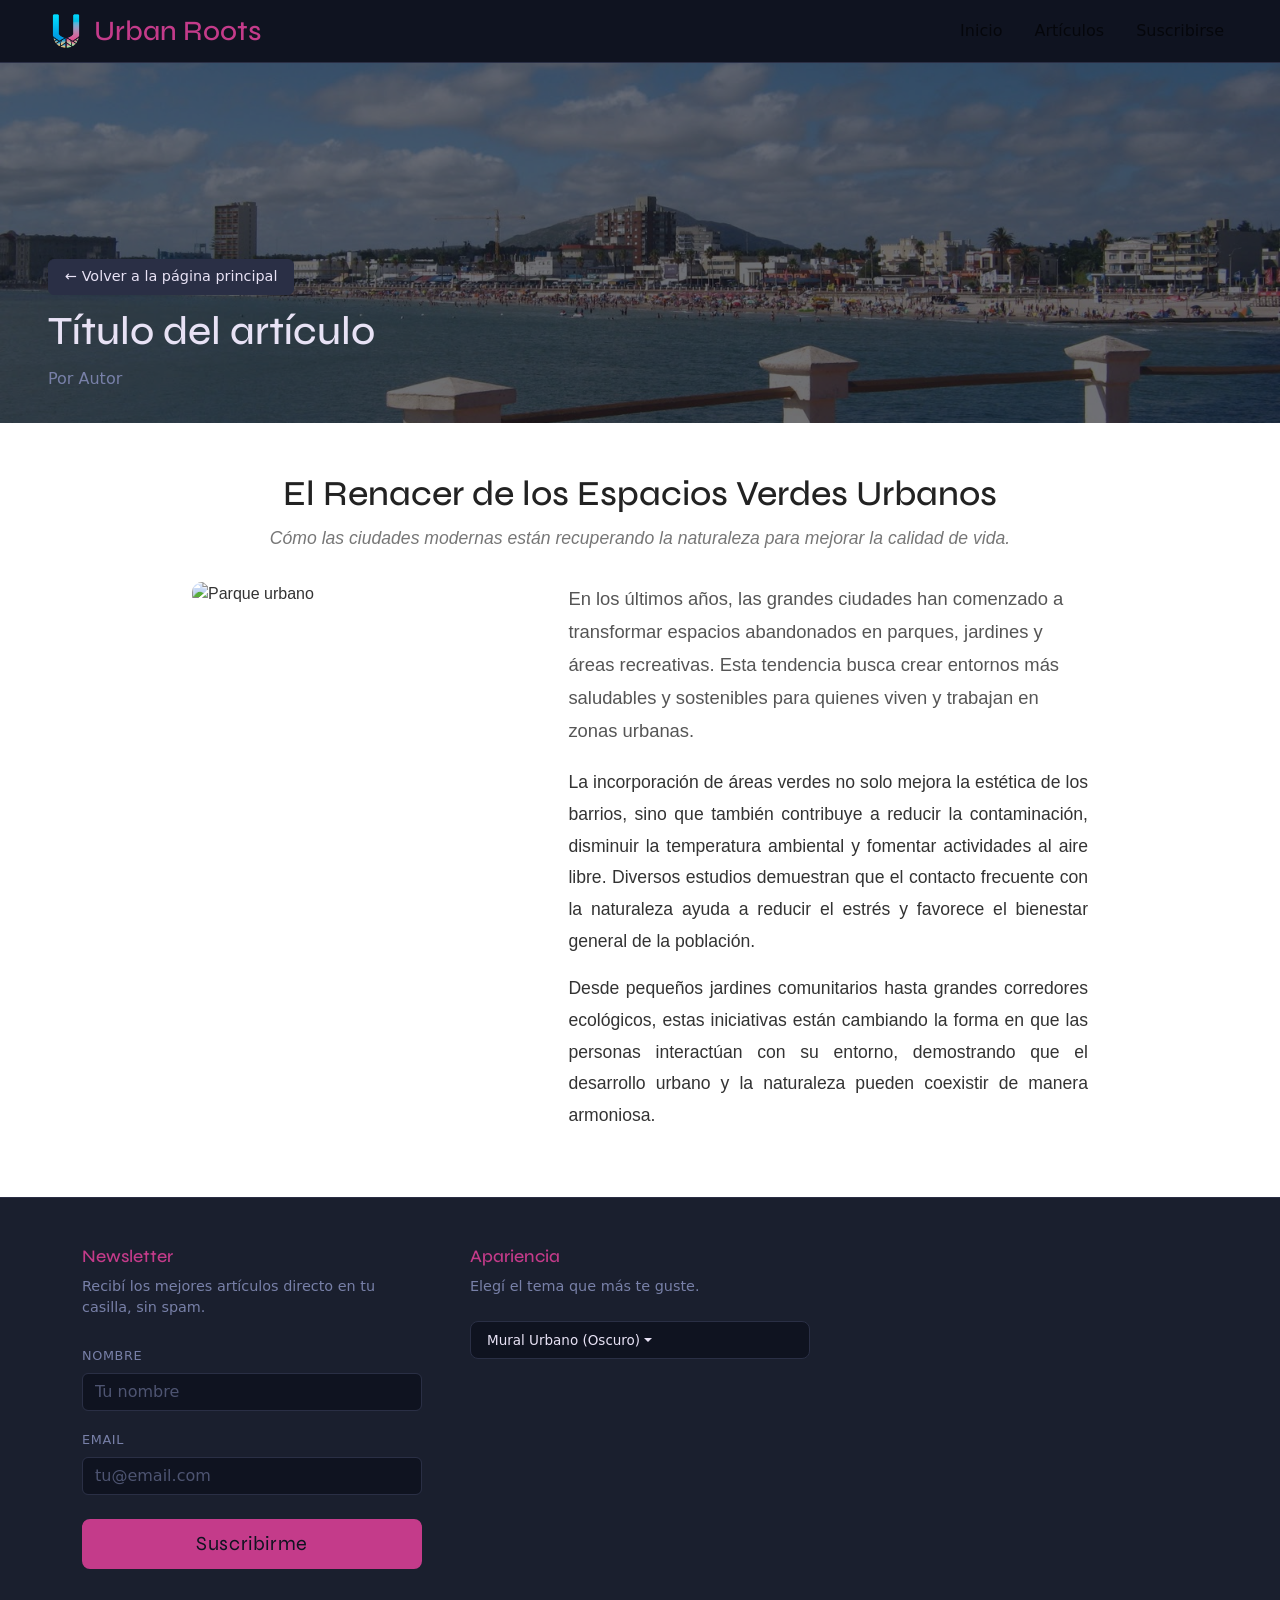
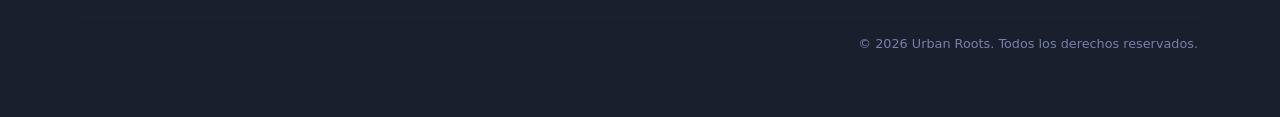
==== articulo.html @ 2d2e9ea9 "cuerpo del articulo" ====
<!doctype html>
<html lang="en">
  <head>
    <meta charset="UTF-8" />
    <meta name="viewport" content="width=device-width, initial-scale=1.0" />

    <link rel="stylesheet" href="css/global.css" />
    <link rel="stylesheet" href="css/article.css" />

    <link href="https://cdn.jsdelivr.net/npm/bootstrap@5.3.8/dist/css/bootstrap.min.css" rel="stylesheet" integrity="sha384-sRIl4kxILFvY47J16cr9ZwB07vP4J8+LH7qKQnuqkuIAvNWLzeN8tE5YBujZqJLB" crossorigin="anonymous" />

    <script src="./js/global.js"></script>
    <script src="./js/article.js"></script>

    <title>Artículo - Urban Roots</title>
  </head>
  <body>
    <!-- Header -->
    <header>
      <nav class="navbar navbar-expand-md px-5">
        <!-- Logo + Texto -->
        <div class="navbar-brand logo">
          <img src="img/logo.png" alt="Logo" />
          <h3>Urban Roots</h3>
        </div>

        <!-- Hamburguesa (tablet/mobile) -->
        <button class="navbar-toggler" type="button" data-bs-toggle="collapse" data-bs-target="#menu" aria-controls="menu" aria-expanded="false" aria-label="Abrir menú">
          <span class="navbar-toggler-icon"></span>
        </button>

        <!-- Menú -->
        <div class="collapse navbar-collapse" id="menu">
          <ul class="navbar-nav ms-auto gap-3">
            <li class="nav-item">
              <a class="nav-link" href="#inicio">Inicio</a>
            </li>
            <li class="nav-item">
              <a class="nav-link" href="#articulos">Artículos</a>
            </li>
            <li class="nav-item">
              <a class="nav-link" href="#sub-form">Suscribirse</a>
            </li>
          </ul>
        </div>
      </nav>
    </header>

    <!-- Banner -->
    <section class="article-banner" id="article-banner">
      <div class="article-banner-overlay"></div>
      <div class="article-banner-content">
        <a href="index.html" class="btn-volver">← Volver a la página principal</a>
        <h1 id="article-titulo">Título del artículo</h1>
        <p id="article-autor">Por Autor</p>
      </div>
    </section>

<div class="articulo">

    <div class="articulo-header">
        <h2>El Renacer de los Espacios Verdes Urbanos</h2>
        <div class="articulo-subtitulo">
            Cómo las ciudades modernas están recuperando la naturaleza para mejorar la calidad de vida.
        </div>
    </div>

    <div  id="cuerpo-articulo" class="articulo-body">

        <div class="articulo-imagen">
            <img src="https://images.unsplash.com/photo-1441974231531-c6227db76b6e?w=800" alt="Parque urbano">
        </div>

        <div class="articulo-contenido">

            <div class="articulo-introduccion">
                En los últimos años, las grandes ciudades han comenzado a transformar espacios abandonados en parques, jardines y áreas recreativas. Esta tendencia busca crear entornos más saludables y sostenibles para quienes viven y trabajan en zonas urbanas.
            </div>

            <p>
                La incorporación de áreas verdes no solo mejora la estética de los barrios, sino que también contribuye a reducir la contaminación, disminuir la temperatura ambiental y fomentar actividades al aire libre. Diversos estudios demuestran que el contacto frecuente con la naturaleza ayuda a reducir el estrés y favorece el bienestar general de la población.
            </p>

            <p>
                Desde pequeños jardines comunitarios hasta grandes corredores ecológicos, estas iniciativas están cambiando la forma en que las personas interactúan con su entorno, demostrando que el desarrollo urbano y la naturaleza pueden coexistir de manera armoniosa.
            </p>

        </div>

    </div>

</div>
    
    <!-- Footer -->
    <footer class="py-5">
      <div class="container">
        <div class="row g-5">
          <!-- Columna 1: Newsletter -->
          <div class="col-12 col-md-4" id="sub-form">
            <h2 class="title footer-col-title mb-2">Newsletter</h2>
            <p class="footer-muted mb-4">Recibí los mejores artículos directo en tu casilla, sin spam.</p>
            <div id="alertaNewsletter" class="mb-3"></div>
            <form id="formNewsletter" novalidate>
              <div class="mb-3">
                <label for="subNombre" class="form-label">Nombre</label>
                <input type="text" id="subNombre" name="subNombre" class="form-control" placeholder="Tu nombre" />
              </div>
              <div class="mb-4">
                <label for="subEmail" class="form-label">Email</label>
                <input type="email" id="subEmail" name="subEmail" class="form-control" placeholder="tu@email.com" />
              </div>
              <div class="d-grid">
                <button type="submit" class="btn btn-lg" id="btnSuscribir">Suscribirme</button>
              </div>
            </form>
          </div>
          <!-- Columna 2: Selector de tema -->
          <div class="col-12 col-md-4">
            <h2 class="title footer-col-title mb-2">Apariencia</h2>
            <p class="footer-muted mb-4">Elegí el tema que más te guste.</p>
            <div class="dropdown">
              <button class="btn btn-lg w-100 dropdown-toggle" id="dropdownTema" data-bs-toggle="dropdown" aria-expanded="false">Tema actual</button>
              <ul class="dropdown-menu w-100" aria-labelledby="dropdownTema">
                <li><h6 class="dropdown-header">Mural Urbano</h6></li>
                <li>
                  <a class="dropdown-item" href="#" data-tema="mural-dark">Oscuro</a>
                </li>
                <li>
                  <a class="dropdown-item" href="#" data-tema="mural-light">Claro</a>
                </li>
                <li><hr class="dropdown-divider" /></li>
                <li><h6 class="dropdown-header">Crepúsculo Rioplatense</h6></li>
                <li>
                  <a class="dropdown-item" href="#" data-tema="crepusculo-dark">Oscuro</a>
                </li>
                <li>
                  <a class="dropdown-item" href="#" data-tema="crepusculo-light">Claro</a>
                </li>
              </ul>
            </div>
          </div>
        </div>
        <hr class="footer-divider mt-5" />
        <p class="footer-copyright mt-3">© 2026 Urban Roots. Todos los derechos reservados.</p>
      </div>
    </footer>
  </body>
</html>
---- css/global.css ----
/* Importar fuentes del proyecto */
@import url("https://fonts.googleapis.com/css2?family=Inter:ital,opsz,wght@0,14..32,100..900;1,14..32,100..900&display=swap");
@import url("https://fonts.googleapis.com/css2?family=Inter:ital,opsz,wght@0,14..32,100..900;1,14..32,100..900&family=Syne:wght@400..800&display=swap");
@import url("https://fonts.googleapis.com/css2?family=Inter:ital,opsz,wght@0,14..32,100..900;1,14..32,100..900&family=Playfair+Display:ital,wght@0,400..900;1,400..900&family=Syne:wght@400..800&display=swap");

/* Quitar márgenes, padding y tamaños por defecto */
* {
  margin: 0;
  padding: 0;
  box-sizing: content-box;
}

/* Definir skins */
body[data-theme="mural-dark"] {
  --bg: #0f1320;
  --surface: #1a1f2e;
  --border: #2a2f45;
  --accent1: #c43b8a;
  --accent2: #b8e04a;
  --text: #e8e2f5;
  --muted: #7880a8;
  --font-title: "Syne", sans-serif;
}

body[data-theme="mural-light"] {
  --bg: #f4f2fa;
  --surface: #eceaf5;
  --border: #d5d0ec;
  --accent1: #8e1a6a;
  --accent2: #5a8000;
  --text: #0f1320;
  --muted: #505880;
  --font-title: "Syne", sans-serif;
}

body[data-theme="crepusculo-dark"] {
  --bg: #1c2230;
  --surface: #2c3442;
  --border: #3c4860;
  --accent1: #5bbfde;
  --accent2: #d4a847;
  --text: #eef2f8;
  --muted: #7890b0;
  --font-title: "Playfair Display", serif;
}

body[data-theme="crepusculo-light"] {
  --bg: #eef2f8;
  --surface: #e0e8f4;
  --border: #c0cedc;
  --accent1: #1a7a9c;
  --accent2: #9a7210;
  --text: #1c2230;
  --muted: #4a6080;
  --font-title: "Playfair Display", serif;
}


/* Configuración base del body */
body {
  scroll-behavior: smooth;
  font-family: "Inter", sans-serif;
  background-color: var(--bg);
  color: var(--text);
}

/* Aplicar fuente y color a todos los títulos */
h1,
h2,
h3,
h4,
h5,
h6 {
  font-family: var(--font-title);
  color: var(--text);
}

.title {
  color: var(--accent1);
}

p {
  font-size: 1.1rem;
}

strong {
  color: var(--accent2);
}

/* Header */
header {
  user-select: none;
  background-color: var(--bg);
  border-bottom: 1px solid var(--border);
  position: sticky;
  top: 0;
  z-index: 1000;
}

.logo {
  display: flex;
  align-items: center;
  gap: 0.6rem;
  text-decoration: none;
}

.logo img {
  width: 36px;
  height: 36px;
  object-fit: contain;
}

.logo h3 {
  color: var(--accent1);
  margin: 0;
  line-height: 1;
}

.navbar-collapse {
  transition: all 0.3s ease-in-out;
}

.nav-link {
  color: var(--text);
  border-radius: 6px;
}

.nav-link:hover {
  color: var(--text);
  background: var(--accent1);
}

.nav-link:focus {
  color: var(--text);
}

.navbar-nav .nav-link:active {
  color: var(--accent2);
}

.navbar-toggler {
  border-color: rgba(255, 255, 255, 0.2);
}

.navbar-toggler:focus {
  box-shadow: none;
}

.navbar-toggler-icon {
  background-image: url("data:image/svg+xml,%3csvg xmlns='http://www.w3.org/2000/svg' viewBox='0 0 30 30'%3e%3cpath stroke='rgba(240,237,230,0.85)' stroke-width='2' stroke-linecap='round' d='M4 7h22M4 15h22M4 23h22'/%3e%3c/svg%3e");
}

@media (max-width: 767px) {
  .navbar-nav .nav-link {
    text-align: center;
  }

  .navbar-collapse {
    margin-top: 0.75rem;
    border-top: 1px solid var(--border);
    padding-top: 0.5rem;
  }

  .navbar-collapse.show {
    box-shadow: 0 -1px 0 var(--border);
    padding-top: 0.5rem;
    margin-top: 0.75rem;
  }
}

/* Footer */
footer {
  background-color: var(--surface);
  border-top: 1px solid var(--border);
}

.footer-col-title {
  font-size: 1.1rem;
}

.footer-muted {
  color: var(--muted);
  font-size: 0.9rem;
}

footer .form-label {
  color: var(--muted);
  font-size: 0.8rem;
  text-transform: uppercase;
  letter-spacing: 0.05em;
}

footer .form-control {
  background-color: var(--bg);
  border-color: var(--border);
  color: var(--text);
}

footer .form-control:focus {
  background-color: var(--bg);
  border-color: var(--accent1);
  color: var(--text);
  box-shadow: 0 0 0 3px color-mix(in srgb, var(--accent1) 20%, transparent);
}

footer .form-control::placeholder {
  color: var(--muted);
  opacity: 0.6;
}

footer #btnSuscribir {
  background-color: var(--accent1);
  color: var(--bg);
  border: 2px solid var(--accent1);
  font-family: var(--font-title);
  letter-spacing: 0.03em;
  transition: all 0.25s ease-out;
}

footer #btnSuscribir:hover {
  background-color: transparent;
  color: var(--accent1);
}

footer #dropdownTema {
  background-color: var(--bg);
  border: 1px solid var(--border);
  color: var(--text);
  text-align: left;
  transition: border-color 0.2s ease;
  white-space: nowrap;
  font-size: 1.5vh;
}

footer #dropdownTema:hover,
footer #dropdownTema:focus {
  border-color: var(--accent1);
  color: var(--text);
  background-color: var(--bg);
  box-shadow: none;
}

footer .dropdown-menu {
  background-color: var(--surface);
  border-color: var(--border);
  overflow: hidden;
}

footer .dropdown-item {
  color: var(--text);
}

footer .dropdown-item:hover,
footer .dropdown-item.active {
  background-color: var(--accent1);
  color: var(--bg);
}

footer .dropdown-header {
  color: var(--muted);
  font-size: 0.75rem;
  text-transform: uppercase;
  letter-spacing: 0.06em;
}

footer .dropdown-divider {
  border-color: var(--border);
}

#alertaNewsletter {
  display: none;
}

.footer-divider {
  border-color: var(--border);
}

.footer-copyright {
  color: var(--muted);
  font-size: 0.8rem;
  text-align: right;
}
---- css/article.css ----
/* Banner */
.article-banner {
  position: relative;
  width: 100%;
  min-height: 40vh;
  background-image: url('../img/banner-placeholder.jpg');
  background-size: cover;
  background-position: center;
  display: flex;
  align-items: flex-end;
}

.article-banner-overlay {
  position: absolute;
  inset: 0;
  background-color: var(--bg);
  opacity: 0.6;
}

.article-banner-content {
  position: relative;
  z-index: 1;
  padding: 2rem 3rem;
  display: flex;
  flex-direction: column;
  gap: 0.75rem;
}

.btn-volver {
  display: inline-block;
  color: var(--text);
  text-decoration: none;
  background: var(--border);
  border: 1px solid var(--border);
  padding: 0.4rem 1rem;
  border-radius: 6px;
  font-size: 0.9rem;
  width: fit-content;
  transition: all 0.2s ease;
}

.btn-volver:hover {
  border-color: var(--accent1);
  color: var(--accent1);
}

.article-banner h1 {
  color: var(--text);
  font-size: 2.5rem;
  margin: 0;
}

.article-banner p {
  color: var(--muted);
  margin: 0;
  font-size: 1rem;
}

.articulo{
    width: 70%;
    margin: 50px auto;
    font-family: Arial, Helvetica, sans-serif;
    color: #333;
}

.articulo-header{
    text-align: center;
    margin-bottom: 30px;
}

.articulo-header h2{
    font-size: 2.2rem;
    margin-bottom: 10px;
    color: #222;
}

.articulo-subtitulo{
    font-size: 1.1rem;
    color: #777;
    font-style: italic;
}

.articulo-body{
    display: flex;
    gap: 30px;
    align-items: flex-start;
}

.articulo-imagen{
    width: 40%;
}

.articulo-imagen img{
    width: 100%;
    border-radius: 10px;
    display: block;
}

.articulo-contenido{
    width: 60%;
}

.articulo-introduccion{
    font-size: 1.15rem;
    line-height: 1.8;
    margin-bottom: 20px;
    color: #555;
}

.articulo-contenido p{
    line-height: 1.8;
    text-align: justify;
}

@media(max-width: 768px){
    .articulo-container{
        width: 90%;
    }

    .articulo-body{
        flex-direction: column;
    }

    .articulo-imagen,
    .articulo-contenido{
        width: 100%;
    }
}
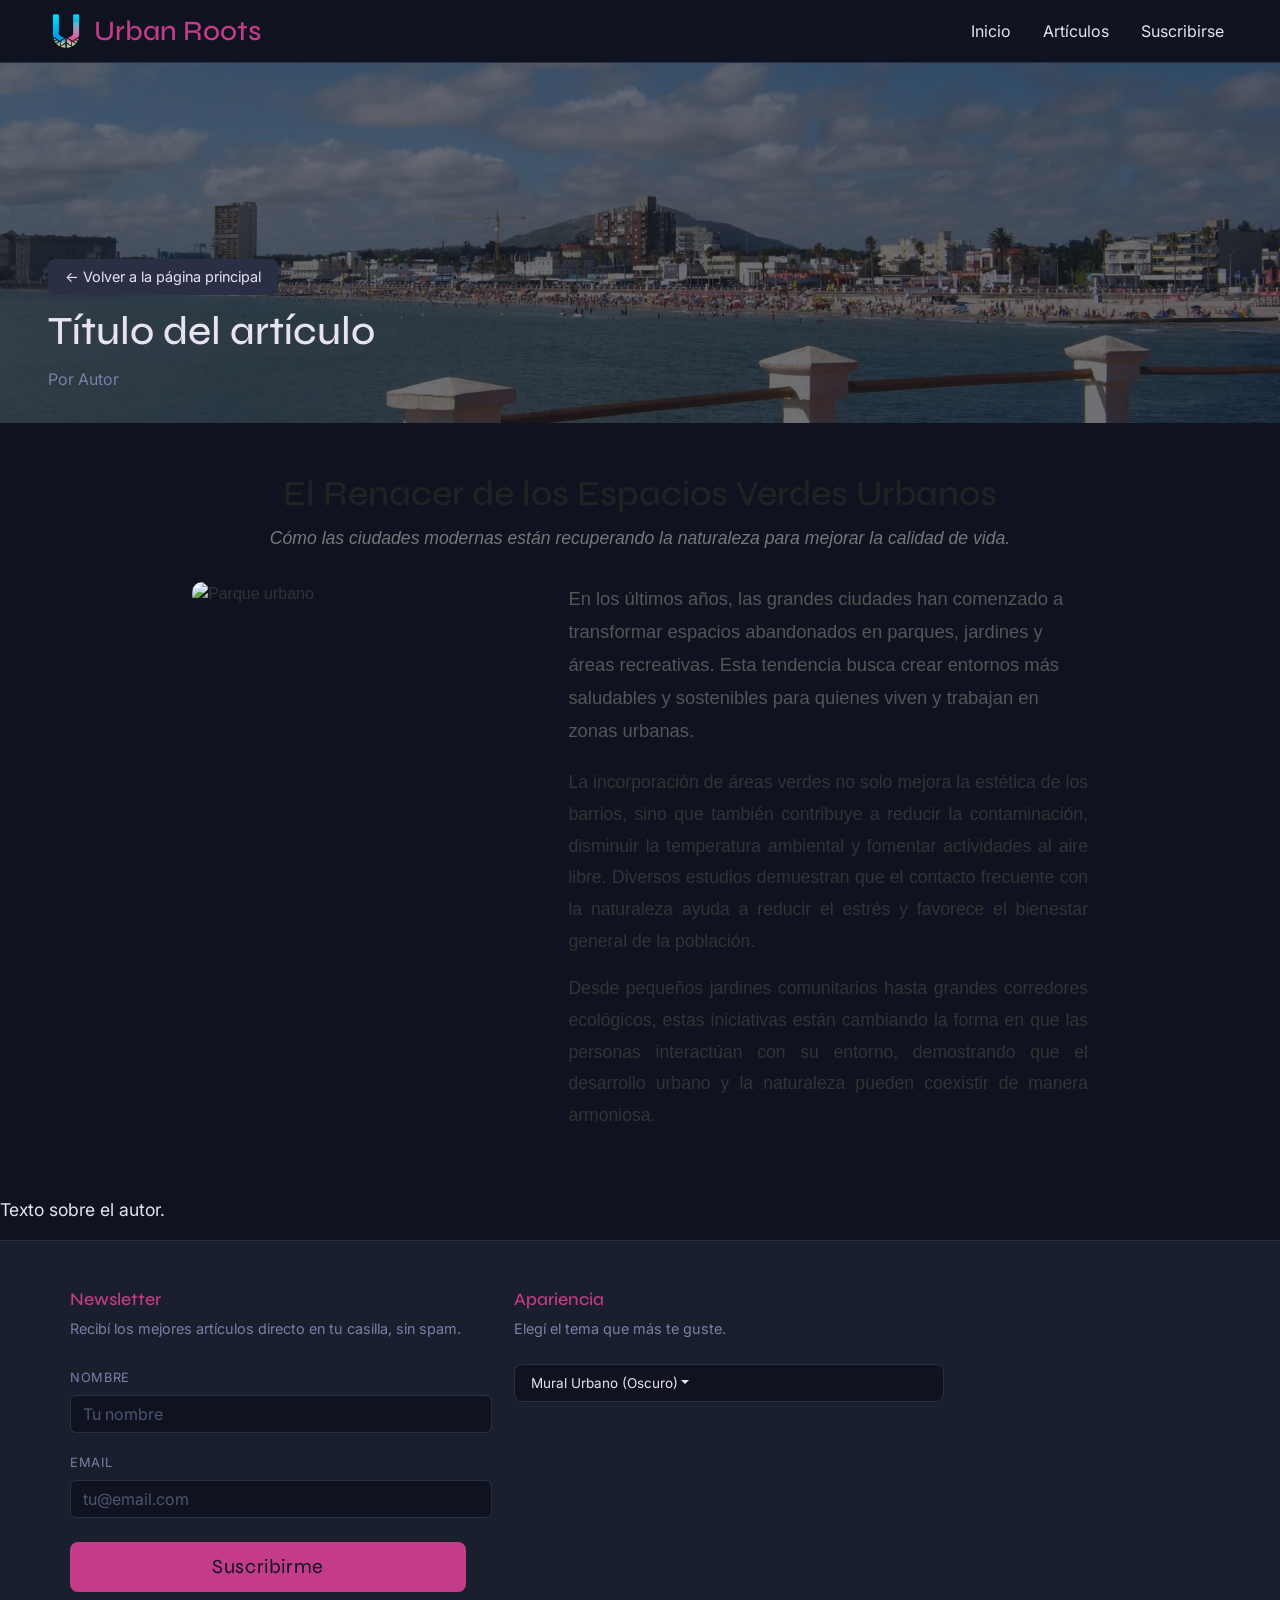
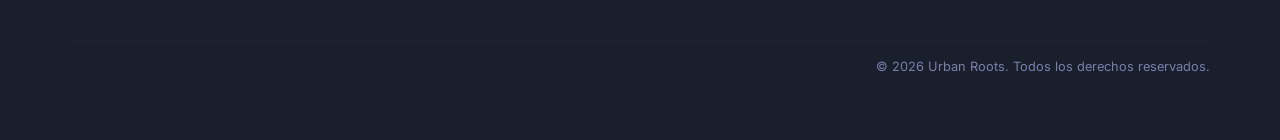
==== commit 9e872efc: "Arreglos de articulo y sobre autor" ====
--- a/articulo.html
+++ b/articulo.html
@@ -4,10 +4,10 @@
     <meta charset="UTF-8" />
     <meta name="viewport" content="width=device-width, initial-scale=1.0" />
 
+    <link href="https://cdn.jsdelivr.net/npm/bootstrap@5.3.8/dist/css/bootstrap.min.css" rel="stylesheet" integrity="sha384-sRIl4kxILFvY47J16cr9ZwB07vP4J8+LH7qKQnuqkuIAvNWLzeN8tE5YBujZqJLB" crossorigin="anonymous" />
+
     <link rel="stylesheet" href="css/global.css" />
     <link rel="stylesheet" href="css/article.css" />
-
-    <link href="https://cdn.jsdelivr.net/npm/bootstrap@5.3.8/dist/css/bootstrap.min.css" rel="stylesheet" integrity="sha384-sRIl4kxILFvY47J16cr9ZwB07vP4J8+LH7qKQnuqkuIAvNWLzeN8tE5YBujZqJLB" crossorigin="anonymous" />
 
     <script src="./js/global.js"></script>
     <script src="./js/article.js"></script>
@@ -56,41 +56,35 @@
       </div>
     </section>
 
-<div class="articulo">
+    <div class="articulo">
+      <div class="articulo-header">
+        <h2>El Renacer de los Espacios Verdes Urbanos</h2>
+        <div class="articulo-subtitulo">Cómo las ciudades modernas están recuperando la naturaleza para mejorar la calidad de vida.</div>
+      </div>
 
-    <div class="articulo-header">
-        <h2>El Renacer de los Espacios Verdes Urbanos</h2>
-        <div class="articulo-subtitulo">
-            Cómo las ciudades modernas están recuperando la naturaleza para mejorar la calidad de vida.
-        </div>
-    </div>
-
-    <div  id="cuerpo-articulo" class="articulo-body">
-
+      <div id="cuerpo-articulo" class="articulo-body">
         <div class="articulo-imagen">
-            <img src="https://images.unsplash.com/photo-1441974231531-c6227db76b6e?w=800" alt="Parque urbano">
+          <img src="https://images.unsplash.com/photo-1441974231531-c6227db76b6e?w=800" alt="Parque urbano" />
         </div>
 
         <div class="articulo-contenido">
+          <div class="articulo-introduccion">En los últimos años, las grandes ciudades han comenzado a transformar espacios abandonados en parques, jardines y áreas recreativas. Esta tendencia busca crear entornos más saludables y sostenibles para quienes viven y trabajan en zonas urbanas.</div>
 
-            <div class="articulo-introduccion">
-                En los últimos años, las grandes ciudades han comenzado a transformar espacios abandonados en parques, jardines y áreas recreativas. Esta tendencia busca crear entornos más saludables y sostenibles para quienes viven y trabajan en zonas urbanas.
-            </div>
+          <p>
+            La incorporación de áreas verdes no solo mejora la estética de los barrios, sino que también contribuye a reducir la contaminación, disminuir la temperatura ambiental y fomentar actividades al aire libre. Diversos estudios demuestran que el contacto frecuente con la naturaleza ayuda a
+            reducir el estrés y favorece el bienestar general de la población.
+          </p>
 
-            <p>
-                La incorporación de áreas verdes no solo mejora la estética de los barrios, sino que también contribuye a reducir la contaminación, disminuir la temperatura ambiental y fomentar actividades al aire libre. Diversos estudios demuestran que el contacto frecuente con la naturaleza ayuda a reducir el estrés y favorece el bienestar general de la población.
-            </p>
-
-            <p>
-                Desde pequeños jardines comunitarios hasta grandes corredores ecológicos, estas iniciativas están cambiando la forma en que las personas interactúan con su entorno, demostrando que el desarrollo urbano y la naturaleza pueden coexistir de manera armoniosa.
-            </p>
-
+          <p>Desde pequeños jardines comunitarios hasta grandes corredores ecológicos, estas iniciativas están cambiando la forma en que las personas interactúan con su entorno, demostrando que el desarrollo urbano y la naturaleza pueden coexistir de manera armoniosa.</p>
         </div>
-
+      </div>
     </div>
 
-</div>
-    
+    <!-- Sobre el autor -->
+    <section class="sobre-autor">
+      <p id="sobre-el-autor">Texto sobre el autor.</p>
+    </section>
+
     <!-- Footer -->
     <footer class="py-5">
       <div class="container">
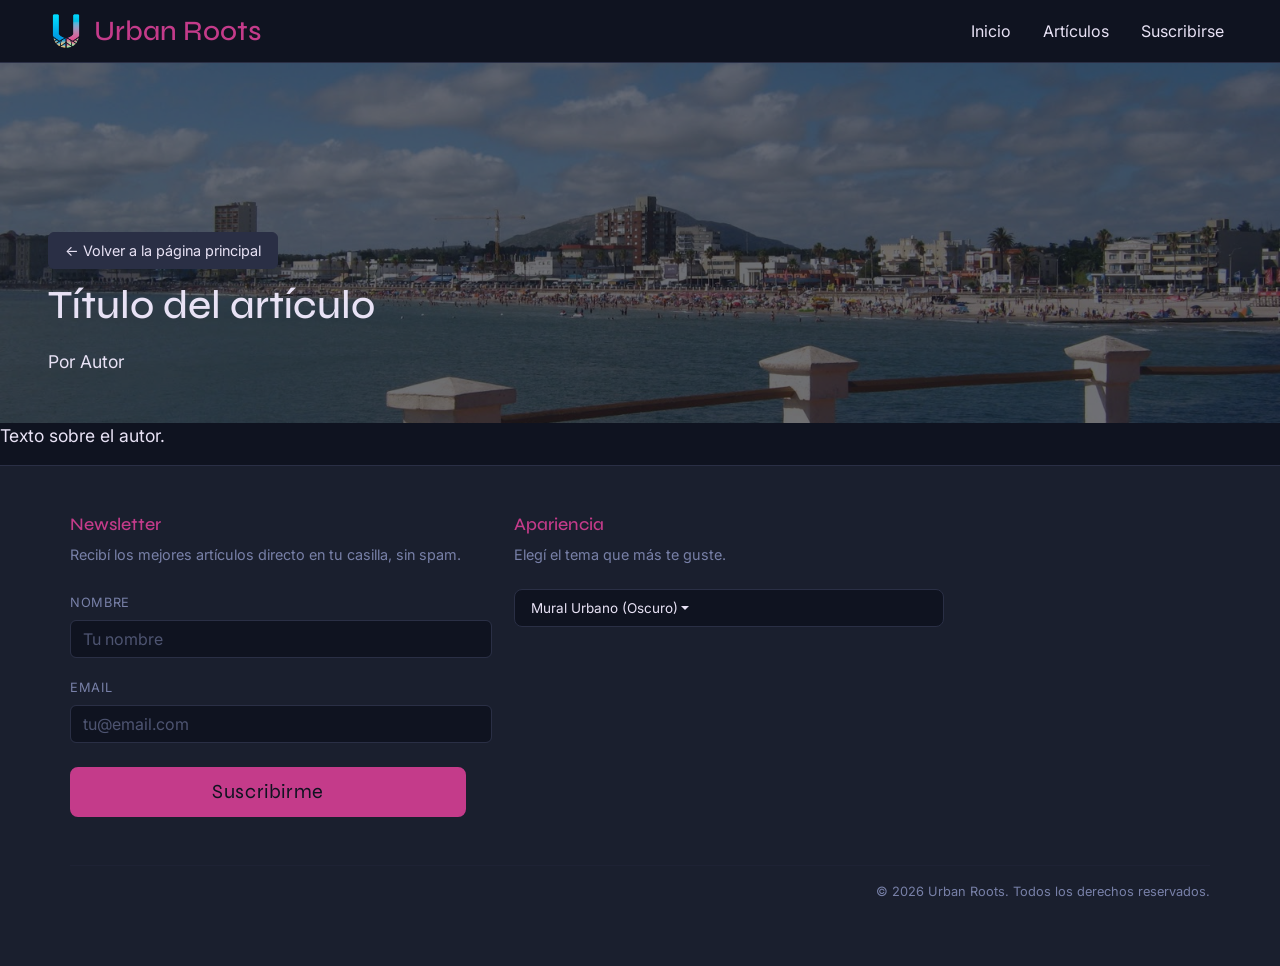
==== commit 57264057: "Deshacer cuerpo del artículo No cumple las pautas de la tarjeta." ====
--- a/articulo.html
+++ b/articulo.html
@@ -55,30 +55,6 @@
         <p id="article-autor">Por Autor</p>
       </div>
     </section>
-
-    <div class="articulo">
-      <div class="articulo-header">
-        <h2>El Renacer de los Espacios Verdes Urbanos</h2>
-        <div class="articulo-subtitulo">Cómo las ciudades modernas están recuperando la naturaleza para mejorar la calidad de vida.</div>
-      </div>
-
-      <div id="cuerpo-articulo" class="articulo-body">
-        <div class="articulo-imagen">
-          <img src="https://images.unsplash.com/photo-1441974231531-c6227db76b6e?w=800" alt="Parque urbano" />
-        </div>
-
-        <div class="articulo-contenido">
-          <div class="articulo-introduccion">En los últimos años, las grandes ciudades han comenzado a transformar espacios abandonados en parques, jardines y áreas recreativas. Esta tendencia busca crear entornos más saludables y sostenibles para quienes viven y trabajan en zonas urbanas.</div>
-
-          <p>
-            La incorporación de áreas verdes no solo mejora la estética de los barrios, sino que también contribuye a reducir la contaminación, disminuir la temperatura ambiental y fomentar actividades al aire libre. Diversos estudios demuestran que el contacto frecuente con la naturaleza ayuda a
-            reducir el estrés y favorece el bienestar general de la población.
-          </p>
-
-          <p>Desde pequeños jardines comunitarios hasta grandes corredores ecológicos, estas iniciativas están cambiando la forma en que las personas interactúan con su entorno, demostrando que el desarrollo urbano y la naturaleza pueden coexistir de manera armoniosa.</p>
-        </div>
-      </div>
-    </div>
 
     <!-- Sobre el autor -->
     <section class="sobre-autor">
--- a/css/article.css
+++ b/css/article.css
@@ -43,86 +43,3 @@
   border-color: var(--accent1);
   color: var(--accent1);
 }
-
-.article-banner h1 {
-  color: var(--text);
-  font-size: 2.5rem;
-  margin: 0;
-}
-
-.article-banner p {
-  color: var(--muted);
-  margin: 0;
-  font-size: 1rem;
-}
-
-.articulo{
-    width: 70%;
-    margin: 50px auto;
-    font-family: Arial, Helvetica, sans-serif;
-    color: #333;
-}
-
-.articulo-header{
-    text-align: center;
-    margin-bottom: 30px;
-}
-
-.articulo-header h2{
-    font-size: 2.2rem;
-    margin-bottom: 10px;
-    color: #222;
-}
-
-.articulo-subtitulo{
-    font-size: 1.1rem;
-    color: #777;
-    font-style: italic;
-}
-
-.articulo-body{
-    display: flex;
-    gap: 30px;
-    align-items: flex-start;
-}
-
-.articulo-imagen{
-    width: 40%;
-}
-
-.articulo-imagen img{
-    width: 100%;
-    border-radius: 10px;
-    display: block;
-}
-
-.articulo-contenido{
-    width: 60%;
-}
-
-.articulo-introduccion{
-    font-size: 1.15rem;
-    line-height: 1.8;
-    margin-bottom: 20px;
-    color: #555;
-}
-
-.articulo-contenido p{
-    line-height: 1.8;
-    text-align: justify;
-}
-
-@media(max-width: 768px){
-    .articulo-container{
-        width: 90%;
-    }
-
-    .articulo-body{
-        flex-direction: column;
-    }
-
-    .articulo-imagen,
-    .articulo-contenido{
-        width: 100%;
-    }
-}
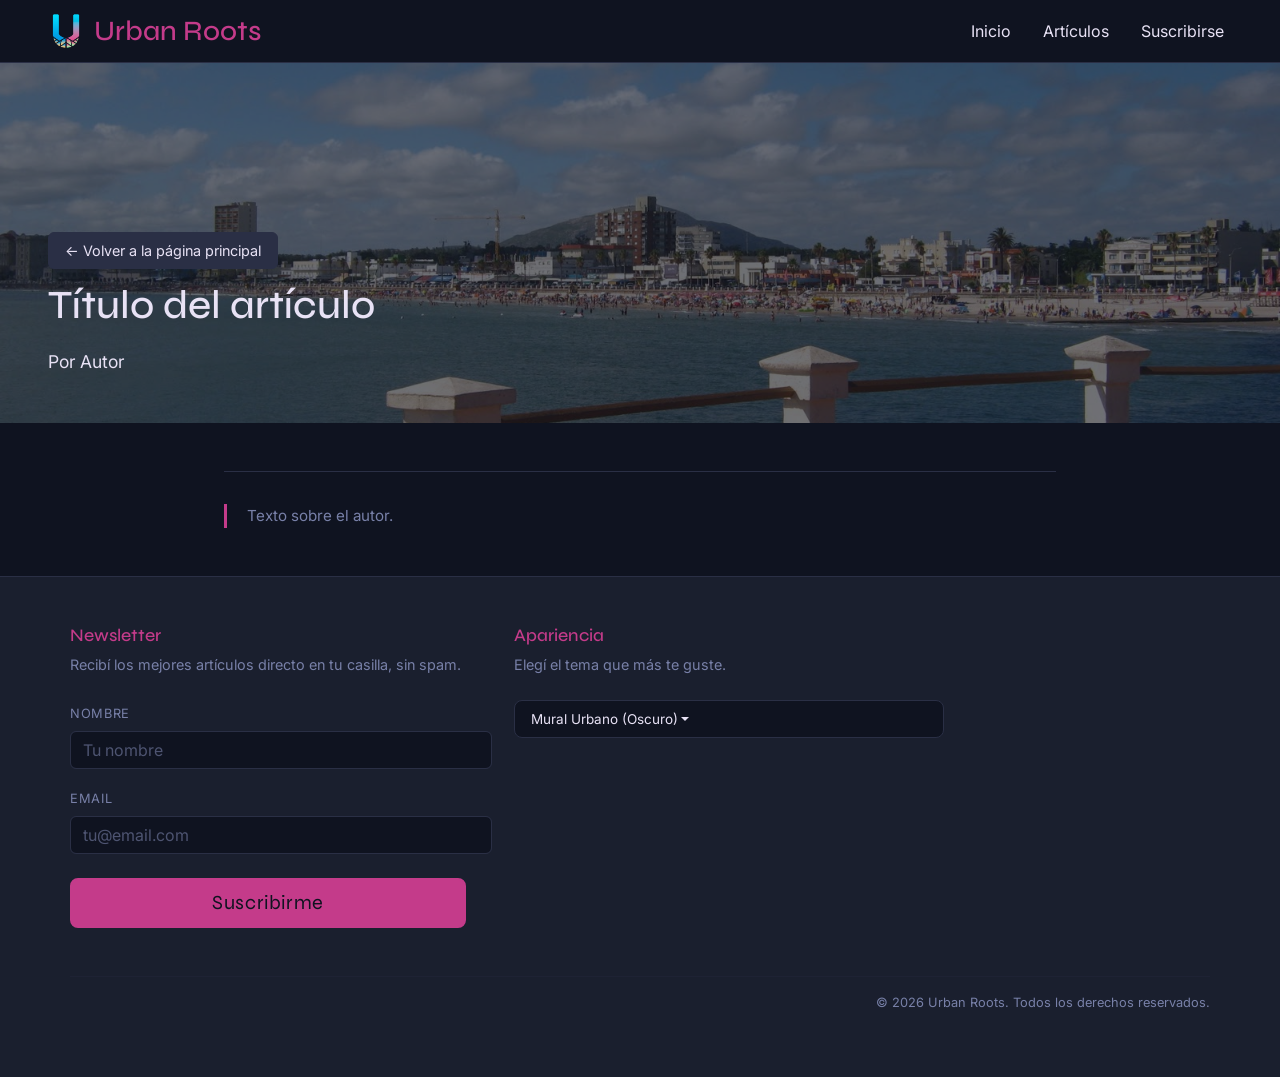
==== commit f96d7e4b: "Cuerpo del artículo" ====
--- a/articulo.html
+++ b/articulo.html
@@ -55,6 +55,13 @@
         <p id="article-autor">Por Autor</p>
       </div>
     </section>
+
+    <!-- Cuerpo del artículo -->
+    <article class="article-body">
+      <div id="article-cuerpo">
+        <!-- Lo inyecta el backend -->
+      </div>
+    </article>
 
     <!-- Sobre el autor -->
     <section class="sobre-autor">
--- a/css/article.css
+++ b/css/article.css
@@ -3,7 +3,7 @@
   position: relative;
   width: 100%;
   min-height: 40vh;
-  background-image: url('../img/banner-placeholder.jpg');
+  background-image: url("../img/banner-placeholder.jpg");
   background-size: cover;
   background-position: center;
   display: flex;
@@ -43,3 +43,71 @@
   border-color: var(--accent1);
   color: var(--accent1);
 }
+
+/* Cuerpo del artículo */
+.article-body {
+    width: 65%;
+    margin: 3rem auto;
+}
+
+/* Subtítulo */
+#article-cuerpo h2 {
+    font-size: 1.6rem;
+    margin-top: 2.5rem;
+    margin-bottom: 1rem;
+}
+
+/* Sección de subtítulo */
+#article-cuerpo h3 {
+    font-size: 1.3rem;
+    margin-top: 2rem;
+    margin-bottom: 0.75rem;
+}
+
+#article-cuerpo p {
+    line-height: 1.8;
+    margin-bottom: 1.25rem;
+    color: var(--text);
+}
+
+#article-cuerpo figure {
+    margin: 2rem 0;
+    width: 100%;
+}
+
+#article-cuerpo figure img {
+  display: block;
+  width: 100%;
+  height: auto;
+  border-radius: 6px;
+}
+
+#article-cuerpo figcaption {
+  margin-top: 0.5rem;
+  color: var(--muted);
+  font-size: 0.85rem;
+  line-height: 1.5;
+}
+
+#article-cuerpo figcaption cite {
+  font-style: normal;
+  color: var(--muted);
+  opacity: 0.7;
+}
+
+/* Sobre el autor */ 
+.sobre-autor {
+  width: 65%;
+  margin: 3rem auto;
+  padding-top: 2rem;
+  border-top: 1px solid var(--border);
+}
+
+#sobre-el-autor {
+  color: var(--muted);
+  font-size: 0.95rem;
+  line-height: 1.6;
+  margin: 0;
+  padding-left: 1.25rem;
+  border-left: 3px solid var(--accent1);
+}
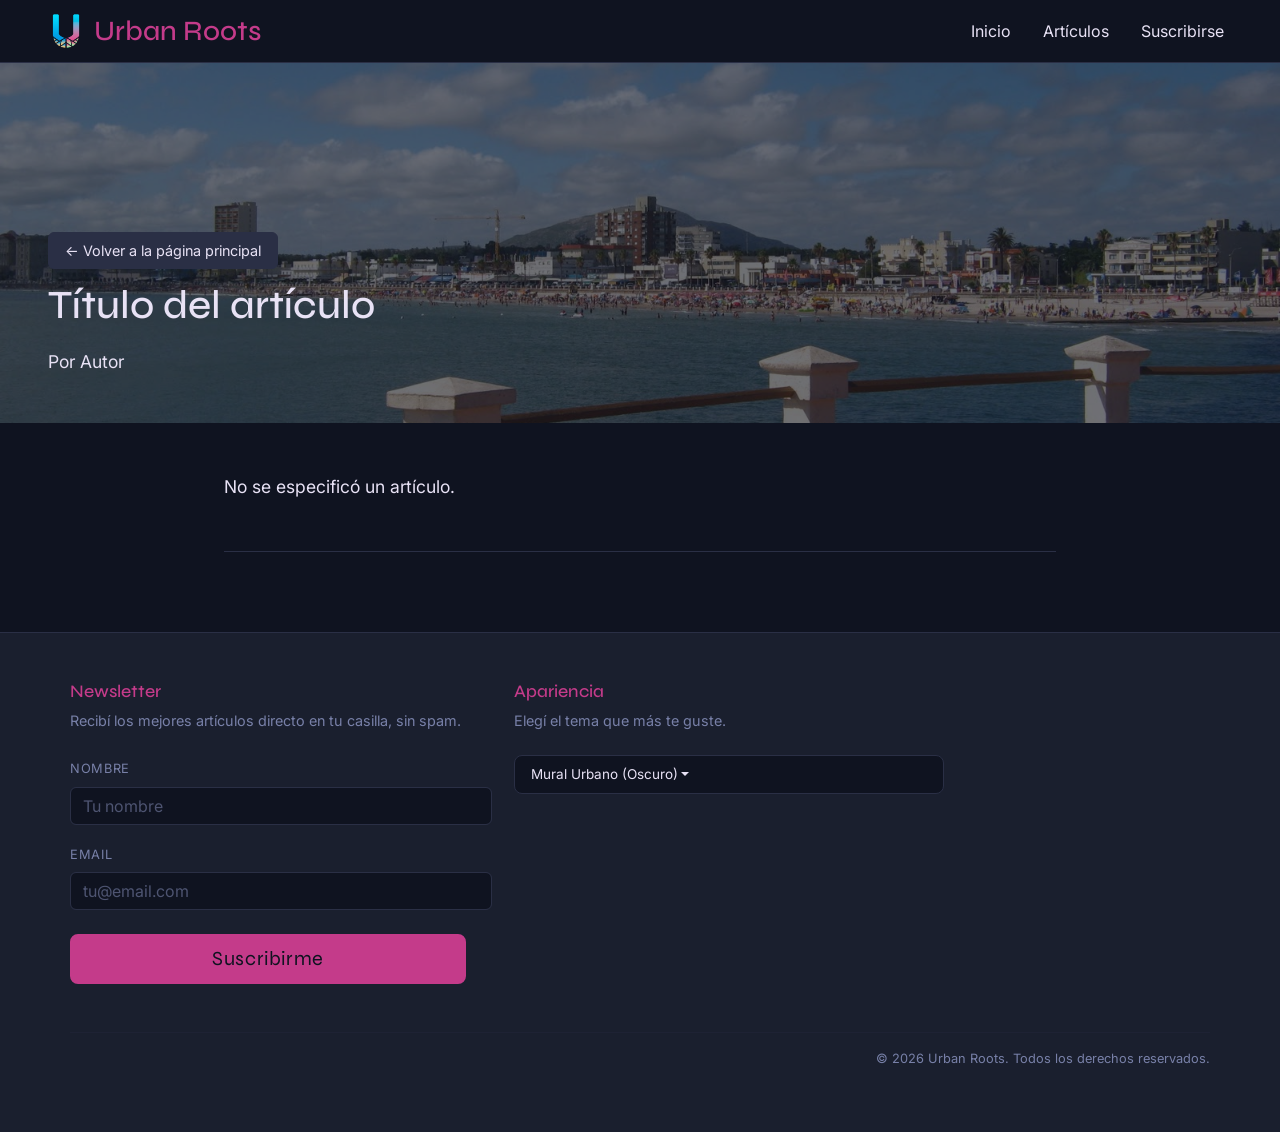
==== commit 3fb86004: "Carga de datos de artículo" ====
--- a/articulo.html
+++ b/articulo.html
@@ -65,7 +65,7 @@
 
     <!-- Sobre el autor -->
     <section class="sobre-autor">
-      <p id="sobre-el-autor">Texto sobre el autor.</p>
+      <p id="sobre-el-autor"></p>
     </section>
 
     <!-- Footer -->
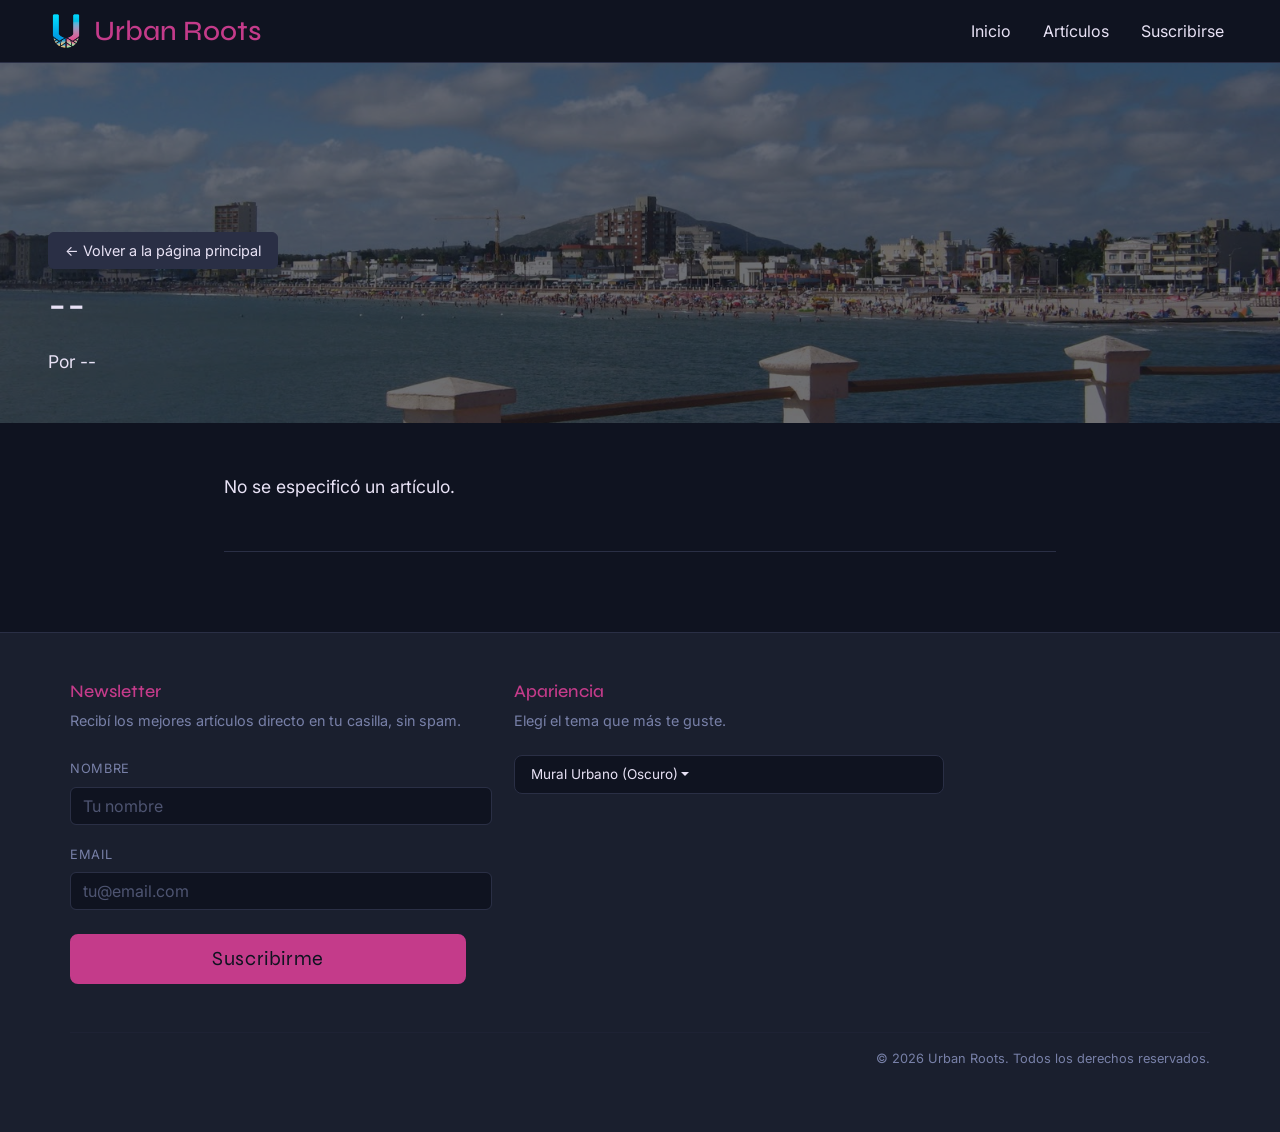
==== commit d81e50a8: "Arreglo de bugs" ====
--- a/articulo.html
+++ b/articulo.html
@@ -51,8 +51,8 @@
       <div class="article-banner-overlay"></div>
       <div class="article-banner-content">
         <a href="index.html" class="btn-volver">← Volver a la página principal</a>
-        <h1 id="article-titulo">Título del artículo</h1>
-        <p id="article-autor">Por Autor</p>
+        <h1 id="article-titulo">--</h1>
+        <p id="article-autor">Por --</p>
       </div>
     </section>
 
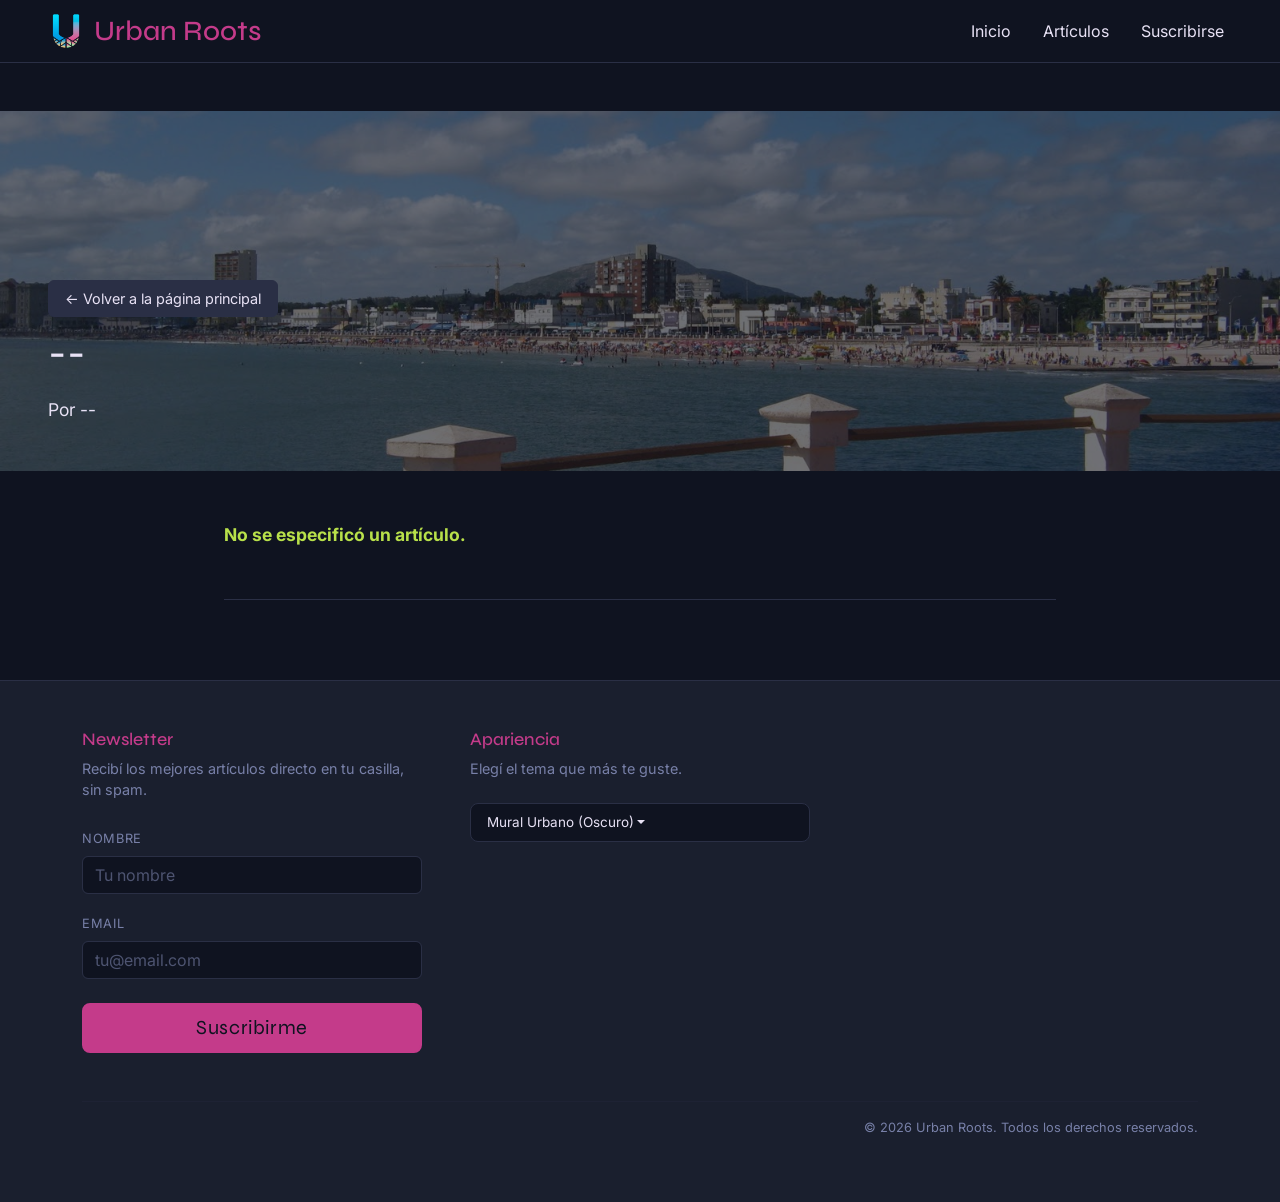
==== commit 0694d93a: "Ajuste de estructura y márgenes" ====
--- a/articulo.html
+++ b/articulo.html
@@ -12,7 +12,9 @@
     <script src="./js/global.js"></script>
     <script src="./js/article.js"></script>
 
-    <title>Artículo - Urban Roots</title>
+    <link rel="icon" type="image/png" sizes="32x32" href="img/favicon-32x32.png" />
+    <link rel="icon" type="image/png" sizes="16x16" href="img/favicon-16x16.png" />
+    <title>Urban Roots - Artículo</title>
   </head>
   <body>
     <!-- Header -->
@@ -33,10 +35,10 @@
         <div class="collapse navbar-collapse" id="menu">
           <ul class="navbar-nav ms-auto gap-3">
             <li class="nav-item">
-              <a class="nav-link" href="#inicio">Inicio</a>
+              <a class="nav-link" href="index.html">Inicio</a>
             </li>
             <li class="nav-item">
-              <a class="nav-link" href="#articulos">Artículos</a>
+              <a class="nav-link" href="index.html#articulos">Artículos</a>
             </li>
             <li class="nav-item">
               <a class="nav-link" href="#sub-form">Suscribirse</a>
@@ -46,27 +48,29 @@
       </nav>
     </header>
 
-    <!-- Banner -->
-    <section class="article-banner" id="article-banner">
-      <div class="article-banner-overlay"></div>
-      <div class="article-banner-content">
-        <a href="index.html" class="btn-volver">← Volver a la página principal</a>
-        <h1 id="article-titulo">--</h1>
-        <p id="article-autor">Por --</p>
-      </div>
-    </section>
+    <main>
+      <!-- Banner -->
+      <section class="article-banner mt-5" id="article-banner">
+        <div class="article-banner-overlay"></div>
+        <div class="article-banner-content">
+          <a href="index.html" class="btn-volver">← Volver a la página principal</a>
+          <h1 id="article-titulo">--</h1>
+          <p id="article-autor">Por --</p>
+        </div>
+      </section>
 
-    <!-- Cuerpo del artículo -->
-    <article class="article-body">
-      <div id="article-cuerpo">
-        <!-- Lo inyecta el backend -->
-      </div>
-    </article>
+      <!-- Cuerpo del artículo -->
+      <article class="article-body">
+        <div id="article-cuerpo">
+          <!-- Lo inyecta el backend -->
+        </div>
+      </article>
 
-    <!-- Sobre el autor -->
-    <section class="sobre-autor">
-      <p id="sobre-el-autor"></p>
-    </section>
+      <!-- Sobre el autor -->
+      <section class="sobre-autor mb-5">
+        <p id="sobre-el-autor"></p>
+      </section>
+    </main>
 
     <!-- Footer -->
     <footer class="py-5">
@@ -121,5 +125,7 @@
         <p class="footer-copyright mt-3">© 2026 Urban Roots. Todos los derechos reservados.</p>
       </div>
     </footer>
+
+    <script src="https://cdn.jsdelivr.net/npm/bootstrap@5.3.8/dist/js/bootstrap.bundle.min.js"></script>
   </body>
 </html>
--- a/css/global.css
+++ b/css/global.css
@@ -7,7 +7,7 @@
 * {
   margin: 0;
   padding: 0;
-  box-sizing: content-box;
+  box-sizing: border-box;
 }
 
 /* Definir skins */
@@ -116,6 +116,10 @@
   line-height: 1;
 }
 
+.logo:hover {
+  cursor: pointer;
+}
+
 .navbar-collapse {
   transition: all 0.3s ease-in-out;
 }
